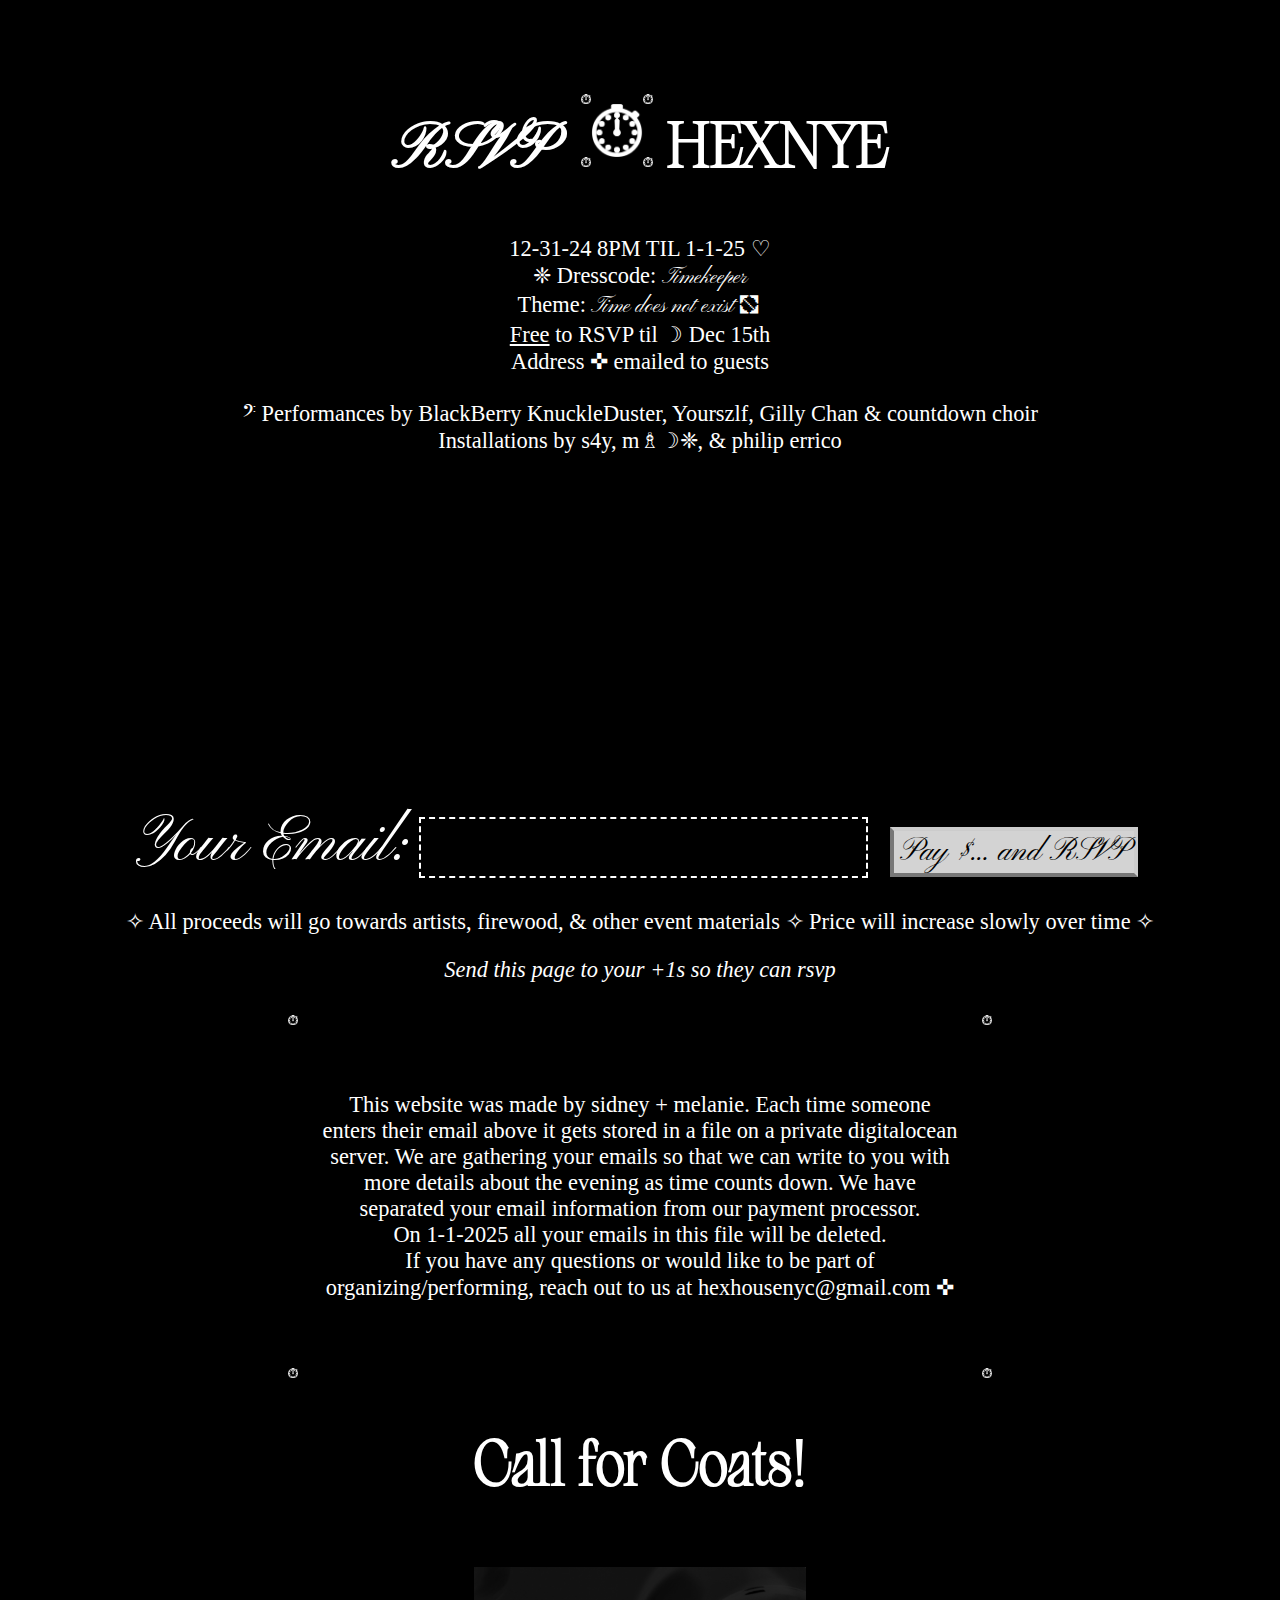
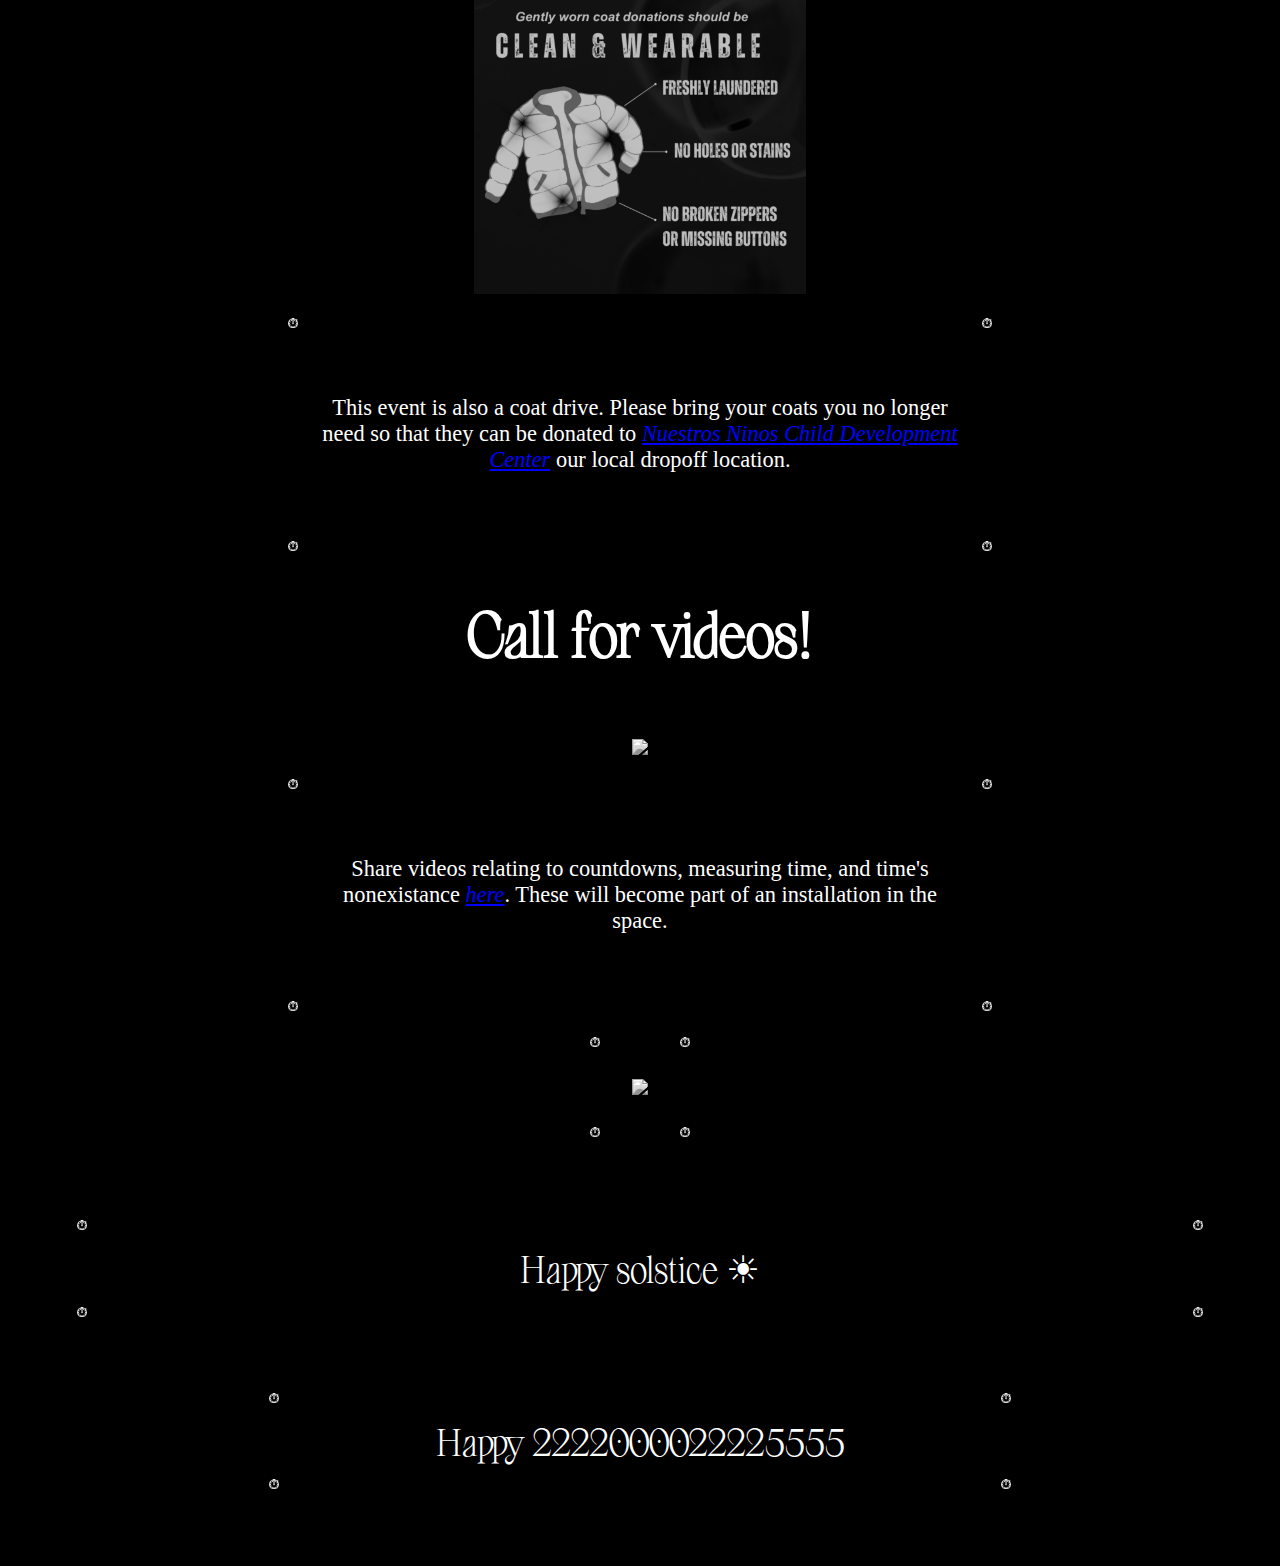
==== static/index.html @ cd202909 "more error handling tweaks" ====
<!DOCTYPE html>

<head>
  <meta charset="utf-8">
  <meta name="viewport" content="width=device-width, initial-scale=1">
  <link rel="stylesheet" type="text/css" href="assets/asciinema-player.css" />
  <link rel="stylesheet" type="text/css" href="style.css" />
  <title>2222000022225555</title>
  <link rel=stylesheet href="https://fonts.googleapis.com/css2?family=Pinyon+Script&display=swap">
  <style>

body:not([data-phase="start"]):not([data-phase="pay"]) #signupForm,
body:not([data-phase="pay"]) #payment-element,
body:not([data-phase="sending"]) #sending,
body:not([data-phase="sent"]) #afterSignup {
  display: none;
}

.center-container {
  width: 25vw;
  height: 25vw;
  display: block;
  margin: auto;
  overflow: hidden;
}

#demo {
  /* padding-top: 1.5em; */
}

#signupForm {
  font-size: 2em;
}

#signupForm button {
  font-size: 2rem;
  width: auto;
}

img {
  height: auto;
  max-width: 30%;
  filter: grayscale(100%);
  padding-bottom: 4em;
  border: 10px solid transparent;
  padding: 15px;
  /* margin: 2em; */
  border-image: url(assets/timer.png) 100%;
  padding: 1em;
  margin-top: .8em;
}

#coat {
  border: none !important;
  max-width: 26%;
  padding-top: 0 !important;
  padding-bottom: 0 !important;
  /* border: 2px dashed white; */
}

#countdown, #solstice{
  font-size: 1.2em;
    border: 10px solid transparent;
    padding: 15px;
    /* width: fit-content; */
    border-image: url(assets/timer.png) 100%;
    margin: 2em;
}

#countdown {
  margin-top: 1em;
  margin-left: 7em;
  margin-right: 7em;
}

#email {
  border-image: url(assets/timer.png) 100%;
  margin: 1em;
  margin-top: 0em;
  padding-top: 0em;

}

@media screen and (max-width : 480px) {
  img {
    height: auto;
    max-width: 80%;
  }


  input {
    width: 200px;
    padding: .2em;
  }

  #email-title {
    font-size: .8em;
  }

  .postscript {
    width: 85%;
  }

  .center-container {
    width: 58vw;
    height: 25vh;
  }

  #signupForm {
    /* margin-top: 2em; */
  }


  #countdown {
  margin-top: 1em;
  margin-left: 1em;
  margin-right: 1em;
}


#coat {
  max-width: 62%;
}






}

</style>
</head>


<body data-phase=start>
  <h1><span class="dfont">RSVP </span>&nbsp;<span><img id="timer-img" src="assets/timer.png"></span> <span span>HEXNYE</span></h1>
  <p> 
    12-31-24 8PM TIL 1-1-25 ♡
    <br>
    ❈ Dresscode: <span class="dfont">Timekeeper</span>

    <br>Theme: <span class="dfont">Time does not exist  ⛞</span><br>
    <u>Free</u> to RSVP til ☽ Dec 15th</u>
    <br>
    Address ✜ emailed to guests
    <br><br>
    𝄢 Performances by BlackBerry KnuckleDuster, Yourszlf, Gilly Chan & countdown choir<br>
    Installations by s4y,  m♗☽❈, & philip errico


  </p>
<!-- <h1>22222⏲⏲⏲⏲⏲2222255555</h1> -->
<div class="center-container">
  <div id="demo"></div>
</div>




<div id="email">
<form id=signupForm>
  <label><span id="email-title" class="dfont">Your&nbsp;Email:</span> <input name=email type=email required></input></label>
  <div id="payment-element"></div>
  <button class="dfont">Pay $<span id=price>…</span> and RSVP</button>
  <input type=hidden name=paymentIntent></input>
</form>
<div id=sending>
  Sending…
</div>
<div id=afterSignup>
  Thank you for your <span class="dfont">RSVP</span>&nbsp;<span><img id="timer-img" src="assets/timer.png"></span>
</div>
<p>✧ All proceeds will go towards artists, firewood, & other event materials ✧ Price will increase slowly over time ✧</p>
<p class="smaller"><i>Send this page to your +1s so they can rsvp</i></p>
</div>

<p class="postscript">
  This website was made by sidney + melanie. Each time someone enters their email above it gets stored in a file on a private digitalocean server. We are gathering your emails so that we can write to you with more details about the evening as time counts down. We have separated your email information from our payment processor. On&nbsp;1&#8288;-&#8288;1&#8288;-&#8288;2025 all your emails in this file will be deleted.
  <br>
  If you have any questions or would like to be part of organizing/performing, reach out to us at hexhousenyc@gmail.com ✜   
</p>
<h1>Call for Coats!</h1> 
<img id="coat" src="assets/coat.png">
<p class="postscript">
  <!-- <h1>Call for coats!</h1> -->
  This event is also a coat drive. Please bring your coats you no longer need so that they can be donated to <a href="https://nnccc.org/"><i>Nuestros Ninos Child Development Center</i></a> our local dropoff location.
</p>

<h1>Call for videos!</h1> 
<img id="coat" src="assets/poster.gif">
<p class="postscript">
  Share videos relating to countdowns, measuring time, and time's nonexistance <i><a href="/countdownvideos.html">here</a></i>. These will become part of an installation in the space.
</p>



<img src="assets/ca.png">

<div id="solstice">
  <div id="num">---</div>
  <span class="dfont">milliseconds</span><br>
  TIL <span class="dfont">Solstice</span>
</div>

</div>
<div id="countdown">
  <div id="num">---</div>
  <span class="dfont">milliseconds</span><br>
  TIL <span class="dfont">2025:</span>
</div>

<script>



function makeCountdown(el, targetDate, onEnd) {
  const targetTime = +targetDate;
  const countNode = el.firstChild;

  let animationFrame;

  const updateTimer = () => {
    const now = Date.now();
    const distance = targetTime - now;

    countNode.nodeValue = distance;

    if (distance < 0) {
      onEnd();
    } else {
      animationFrame = requestAnimationFrame(updateTimer);
    }
  };

  const obs = new IntersectionObserver(entries => {
    cancelAnimationFrame(animationFrame);
    if (entries[0].isIntersecting)
      updateTimer();
  });
  obs.observe(el);

  updateTimer();
}

makeCountdown(countdown.querySelector('#num'), new Date("January 1, 2025 00:00:00 EST"), () => {
  document.getElementById("countdown").textContent = "Happy 2222000022225555";
});

makeCountdown(solstice.querySelector('#num'), new Date("December 21, 2024 04:19:00 EST"), () => {
  document.getElementById("solstice").textContent = "Happy solstice ☀";
});

</script>
  <script src="assets/asciinema-player.min.js"></script>
  <script>
    AsciinemaPlayer.create('assets/10.cast', document.getElementById('demo'), {
      speed: 2,
      idleTimeLimit: 1,
      autoPlay: true,
      loop: true,
      preload: true,
      controls: false,
      cols: 57,
      rows: 26,
      // terminalFontSize: "big",
      // fit: "both",
      startAt: 4,
      theme: 'bla',

    });
  </script>
  <script type=module>

    let stripe, elements, paymentElement;
    let stripeKey;
    let quotedPrice;

    let paymentDeets = fetch("/pay/deets").then(r => r.json());

    paymentDeets.then(deets => {
      stripeKey = deets.stripeKey;
    });

    const updatePrice = async () => {
      const { priceRange } = await paymentDeets;
      const { start, end, exp } = priceRange;

      const where = Math.pow((Date.now() - start.time) / (end.time - start.time), exp);
      const interpPrice = Math.floor(start.price + (end.price - start.price) * where);

      quotedPrice = interpPrice;
      price.textContent = (interpPrice / 100).toFixed(2);
    };

    setInterval(updatePrice, 1000);
    updatePrice();

    const loadStripe = async () => {
      const scriptEl = document.createElement('script');
      const loadPromise = new Promise(r => scriptEl.onload = r);
      scriptEl.src = "https://js.stripe.com/v3/";
      document.body.appendChild(scriptEl);
      await loadPromise;
      stripe = Stripe(stripeKey);

      elements = stripe.elements({
        mode: 'payment',
        amount: 1099,
        currency: 'usd',
        appearance: {
          theme: 'night',
        },
      });
      paymentElement = elements.create('payment', { layout: 'accordion'});
      paymentElement.mount('#payment-element');
    };

    signupForm.addEventListener('submit', async e => {
      e.preventDefault();

      const submitBtn = signupForm.querySelector('button');
      const onError = err => {
        console.log(err);
        document.body.dataset.phase = 'pay';
        submitBtn.disabled = false;
      };

      if (document.body.dataset.phase == 'pay') {
        if (submitBtn.disabled)
          return;
        submitBtn.disabled = true;

        {
          const {error} = await elements.submit();
          if (error)
            return onError(error);
        }

        document.body.dataset.phase = 'sending';

        let paymentIntent;
        try {
          paymentIntent = await (await fetch("/pay/new", {
            method: 'POST',
            body: new FormData(e.target),
          })).json();
        } catch (e) {
          return onError(error);
        }

        // Bail if the server-side price is > 5¢ away from our last-displayed price. Don't trust the server :-)
        if (Math.abs(paymentIntent.price - quotedPrice) > 5) {
          return onError(`Client side price (${quotedPrice}) too different from server-side price (${paymentIntent.price})`);
        }

        signupForm.elements.paymentIntent.value = paymentIntent.client_secret;

        await fetch("/register", {
          method: 'POST',
          body: new FormData(signupForm),
        });

        {
          const {error} = await stripe.confirmPayment({
            elements, 
            clientSecret: paymentIntent.client_secret,
            confirmParams: {
              return_url: new URL('/?return_from_payment', location).href,
            },
            redirect: "if_required",
          });
          if (error)
            return onError(error);
        }
        
        document.body.dataset.phase = 'sent';
        afterSignup.scrollIntoView({
          block: 'center',
        });

        return;
      }

      document.body.dataset.phase = 'sending';
      await loadStripe();
      document.body.dataset.phase = 'pay';
    });

  </script>
---- static/style.css ----
@font-face {
    font-family: 'LaBorisette';
    src: url('assets/LaBorisette-Regular.otf') format("opentype");
}

@font-face {
    font-family: 'Fantome';
    src: url('assets/Fantome-Regular.otf') format("opentype");
}

html,
body {
  margin: 0;
  padding: 0;
  font-family: Skanaus;
  /* font-family: LaBorisette; */
  /* font-family: Fantome; */
}

*, *:before, *:after {
  box-sizing: inherit;
}

h1 {
  font-size: 2em;
}

#timer-img {
  width: .8em;
  padding-bottom: 0px;
  padding: 0px;
}

.ornate {
  font-family: LaBorisette;
  font-size: .95em;
}

.asciinema-player-theme-bla {
  --term-color-foreground: #eceff4;
  --term-color-background: #000000;

  --term-color-0: #000000;
  --term-color-1: #bf616a;
  --term-color-2: #a3be8c;
  --term-color-3: #ffffff;
  --term-color-4: #81a1c1;
  --term-color-5: #b48ead;
  --term-color-6: #88c0d0;
  --term-color-7: #eceff4;
}

    @font-face {
      font-family: Skanaus;
      src: url("assets/Skanaus-Display.otf") format("opentype");
    }
    
    body {
  background-color: rgb(0, 0, 0);
  color: rgb(255, 255, 255);
  text-align: center;
  font-size: 2em;
  width: 100%;
}

p {
  /* font-family:  "Times"; */
  font-family:  "Garamond, Georgia, serif";
  font-size: .7em;
  
}

.smaller {
 font-size: .7em;

}

input {
  background: none;
  padding: .5em;
    font-family: Skanaus;
    font-size: .3em;
    height: .8em;
    border: 2px dashed white;
    font: inherit;
    font-size: 0.5em;
    color: inherit;
}


#borderimg { 
  border: 10px solid transparent;
  padding: 15px;
  border-image: url(assets.timer.png) 30 round;
}

.dfont {
  font-family: "Pinyon Script";
}

a {
  color: blue;
}
a:visited {
  color: blue;
 
}

.postscript {
  width: 50%;
  display: block;
  margin: auto;
  text-align: center;
  padding-bottom: 3em;
  padding-top: 3em;
  margin-top: .8em;
  padding-left: 1em;
  padding-right: 1em;
 
  border: 10px solid transparent;
   
    /* margin: 2em; */
    border-image: url(assets/timer.png) 100%;
  
}

button {
  margin: 0.25em;
  width: 3em;
  font: inherit;
  background-color: lightgrey;
  border-radius: 0%;
  color: #000000;
  border-top: #ccc 4px solid;
  border-right: #ccc 4px solid;
  border-bottom: #777 4px solid;
  border-left: #777 4px solid;
}

#videoSubmissions {
  padding: 0.5em;
}

#videoSubmissions li {
  list-style: none;
  text-align: left;
  border-bottom: 1px solid white;
  margin: 0;
  padding: 0.25em;
  overflow: auto;
}

#payment-element {
  margin: 0.5em 0;
}
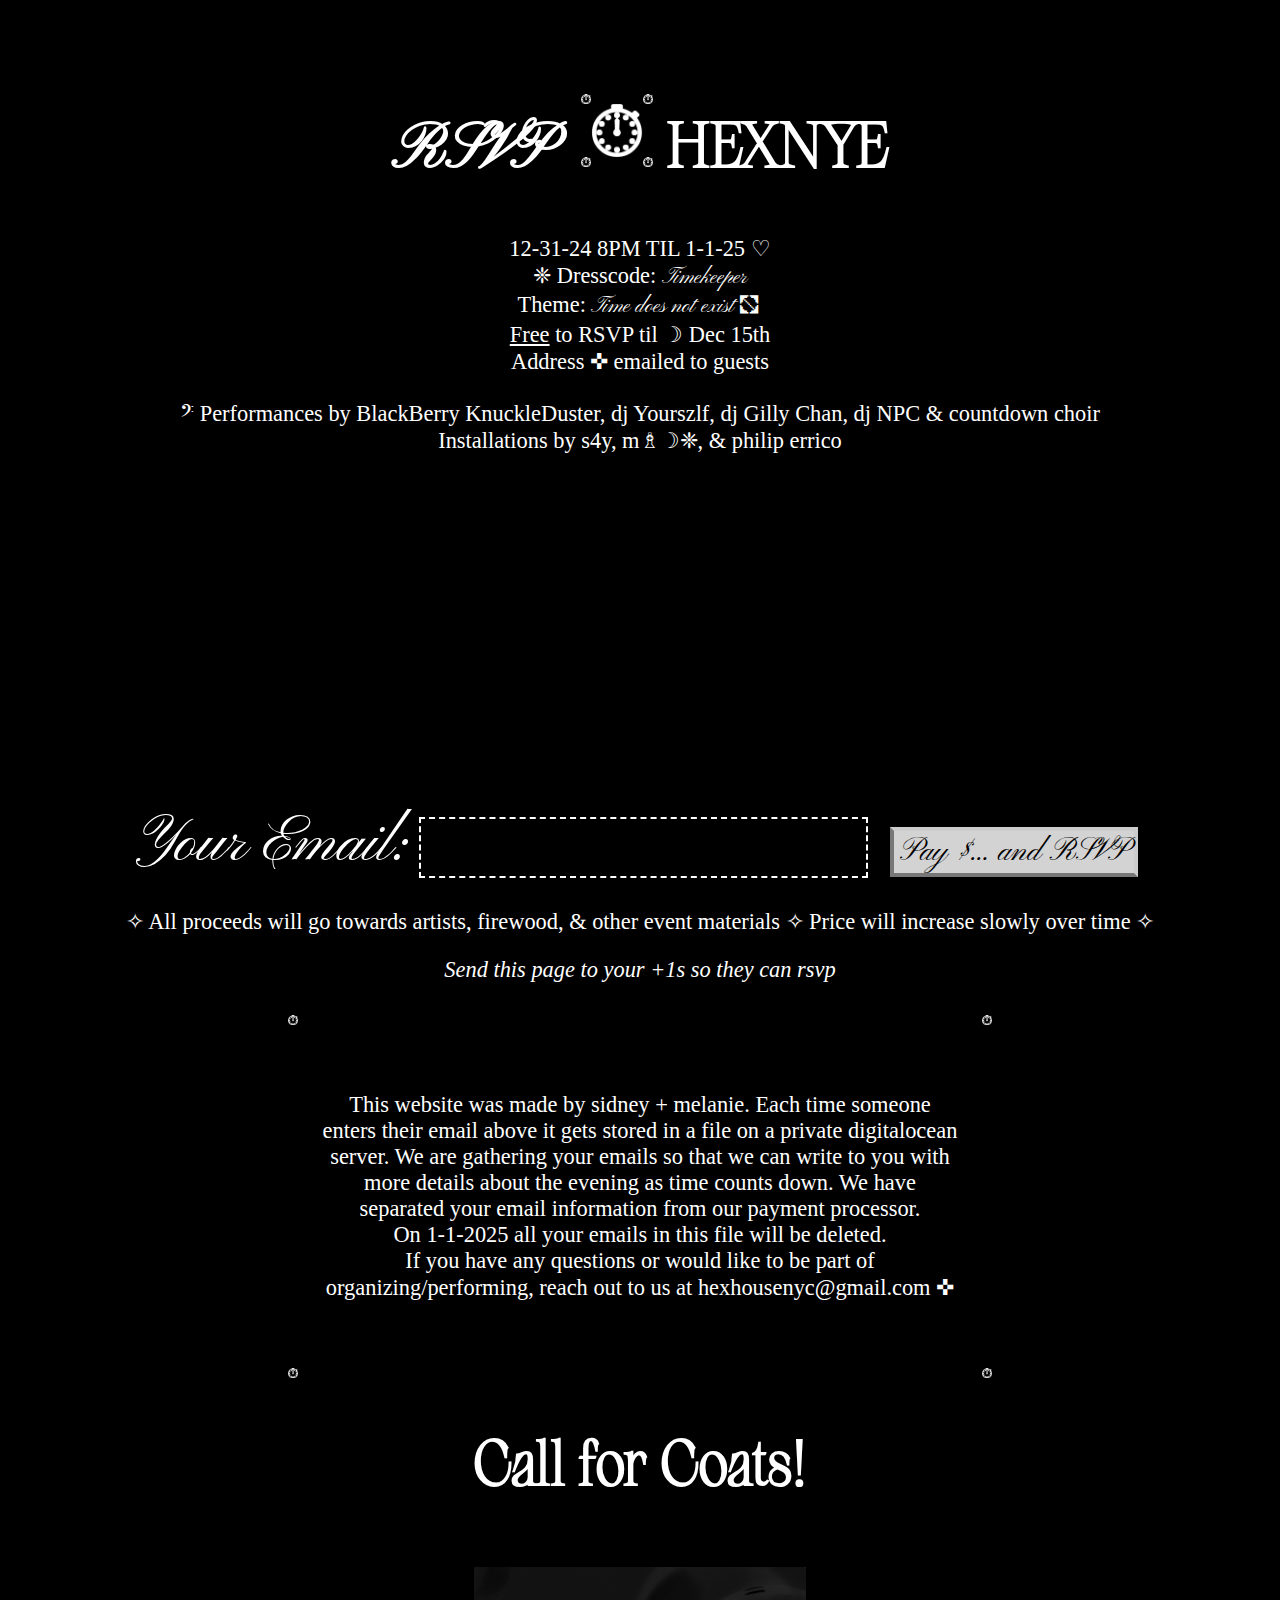
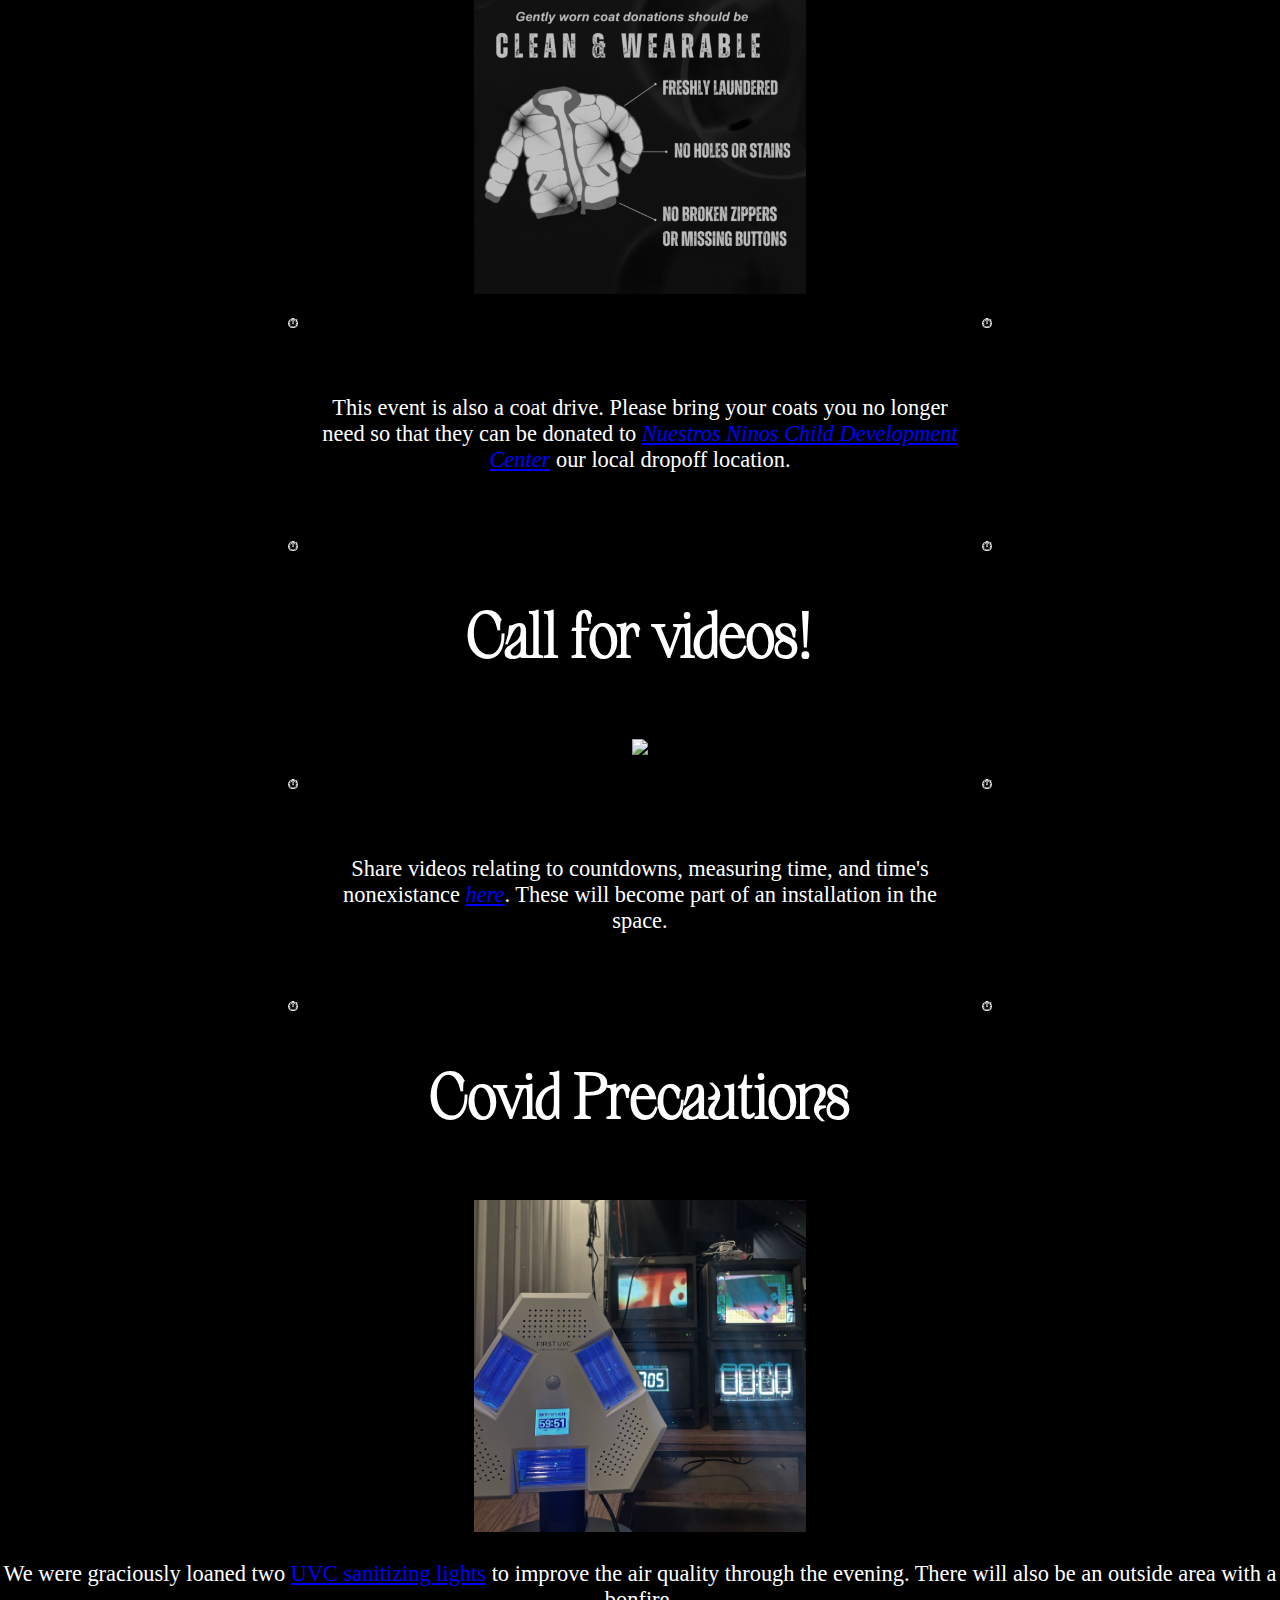
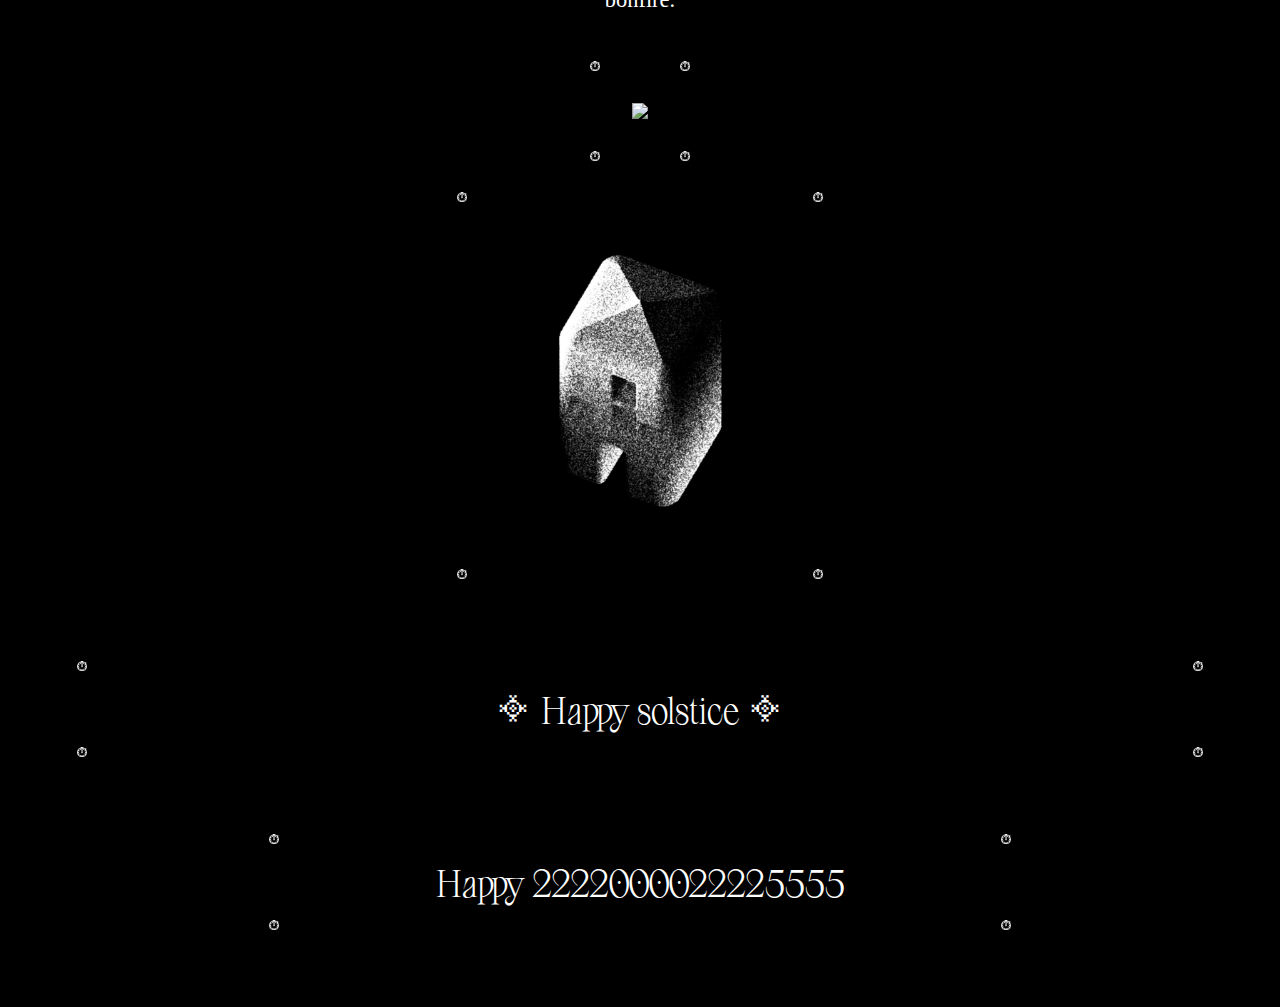
==== commit c0e5ba20: "emailed soon added" ====
--- a/static/index.html
+++ b/static/index.html
@@ -40,7 +40,7 @@
 img {
   height: auto;
   max-width: 30%;
-  filter: grayscale(100%);
+  filter: grayscale(40%);
   padding-bottom: 4em;
   border: 10px solid transparent;
   padding: 15px;
@@ -81,11 +81,19 @@
 
 }
 
+#house {
+  width: 22%;
+}
+
 @media screen and (max-width : 480px) {
   img {
     height: auto;
     max-width: 80%;
   }
+
+  #house {
+  width: 39%;
+}
 
 
   input {
@@ -145,7 +153,7 @@
     <br>
     Address ✜ emailed to guests
     <br><br>
-    𝄢 Performances by BlackBerry KnuckleDuster, Yourszlf, Gilly Chan & countdown choir<br>
+    𝄢 Performances by BlackBerry KnuckleDuster, dj Yourszlf, dj Gilly Chan, dj NPC & countdown choir<br>
     Installations by s4y,  m♗☽❈, & philip errico
 
 
@@ -154,8 +162,6 @@
 <div class="center-container">
   <div id="demo"></div>
 </div>
-
-
 
 
 <div id="email">
@@ -169,7 +175,7 @@
   Sending…
 </div>
 <div id=afterSignup>
-  Thank you for your <span class="dfont">RSVP</span>&nbsp;<span><img id="timer-img" src="assets/timer.png"></span>
+  Thank you for your <span class="dfont">RSVP.<br>You will receive an email soon. </span>&nbsp;<span><img id="timer-img" src="assets/timer.png"></span>
 </div>
 <p>✧ All proceeds will go towards artists, firewood, & other event materials ✧ Price will increase slowly over time ✧</p>
 <p class="smaller"><i>Send this page to your +1s so they can rsvp</i></p>
@@ -193,9 +199,13 @@
   Share videos relating to countdowns, measuring time, and time's nonexistance <i><a href="/countdownvideos.html">here</a></i>. These will become part of an installation in the space.
 </p>
 
-
+<h1>Covid Precautions</h1>
+<img id="coat" src="assets/light.jpg">
+<p>We were graciously loaned two <a href="https://pmc.ncbi.nlm.nih.gov/articles/PMC10684113/">UVC sanitizing lights</a> to improve the air quality through the evening. There will also be an outside area with a bonfire.</p>
 
 <img src="assets/ca.png">
+<br>
+<img id="house" src="assets/house3.png">
 
 <div id="solstice">
   <div id="num">---</div>
@@ -248,7 +258,7 @@
 });
 
 makeCountdown(solstice.querySelector('#num'), new Date("December 21, 2024 04:19:00 EST"), () => {
-  document.getElementById("solstice").textContent = "Happy solstice ☀";
+  document.getElementById("solstice").textContent = "᳀ Happy solstice ᳀";
 });
 
 </script>
@@ -289,7 +299,12 @@
       const where = Math.pow((Date.now() - start.time) / (end.time - start.time), exp);
       const interpPrice = Math.floor(start.price + (end.price - start.price) * where);
 
+      if (quotedPrice == interpPrice)
+        return;
+
       quotedPrice = interpPrice;
+      if (elements)
+        elements.update({ amount: quotedPrice });
       price.textContent = (interpPrice / 100).toFixed(2);
     };
 
@@ -306,7 +321,7 @@
 
       elements = stripe.elements({
         mode: 'payment',
-        amount: 1099,
+        amount: quotedPrice,
         currency: 'usd',
         appearance: {
           theme: 'night',
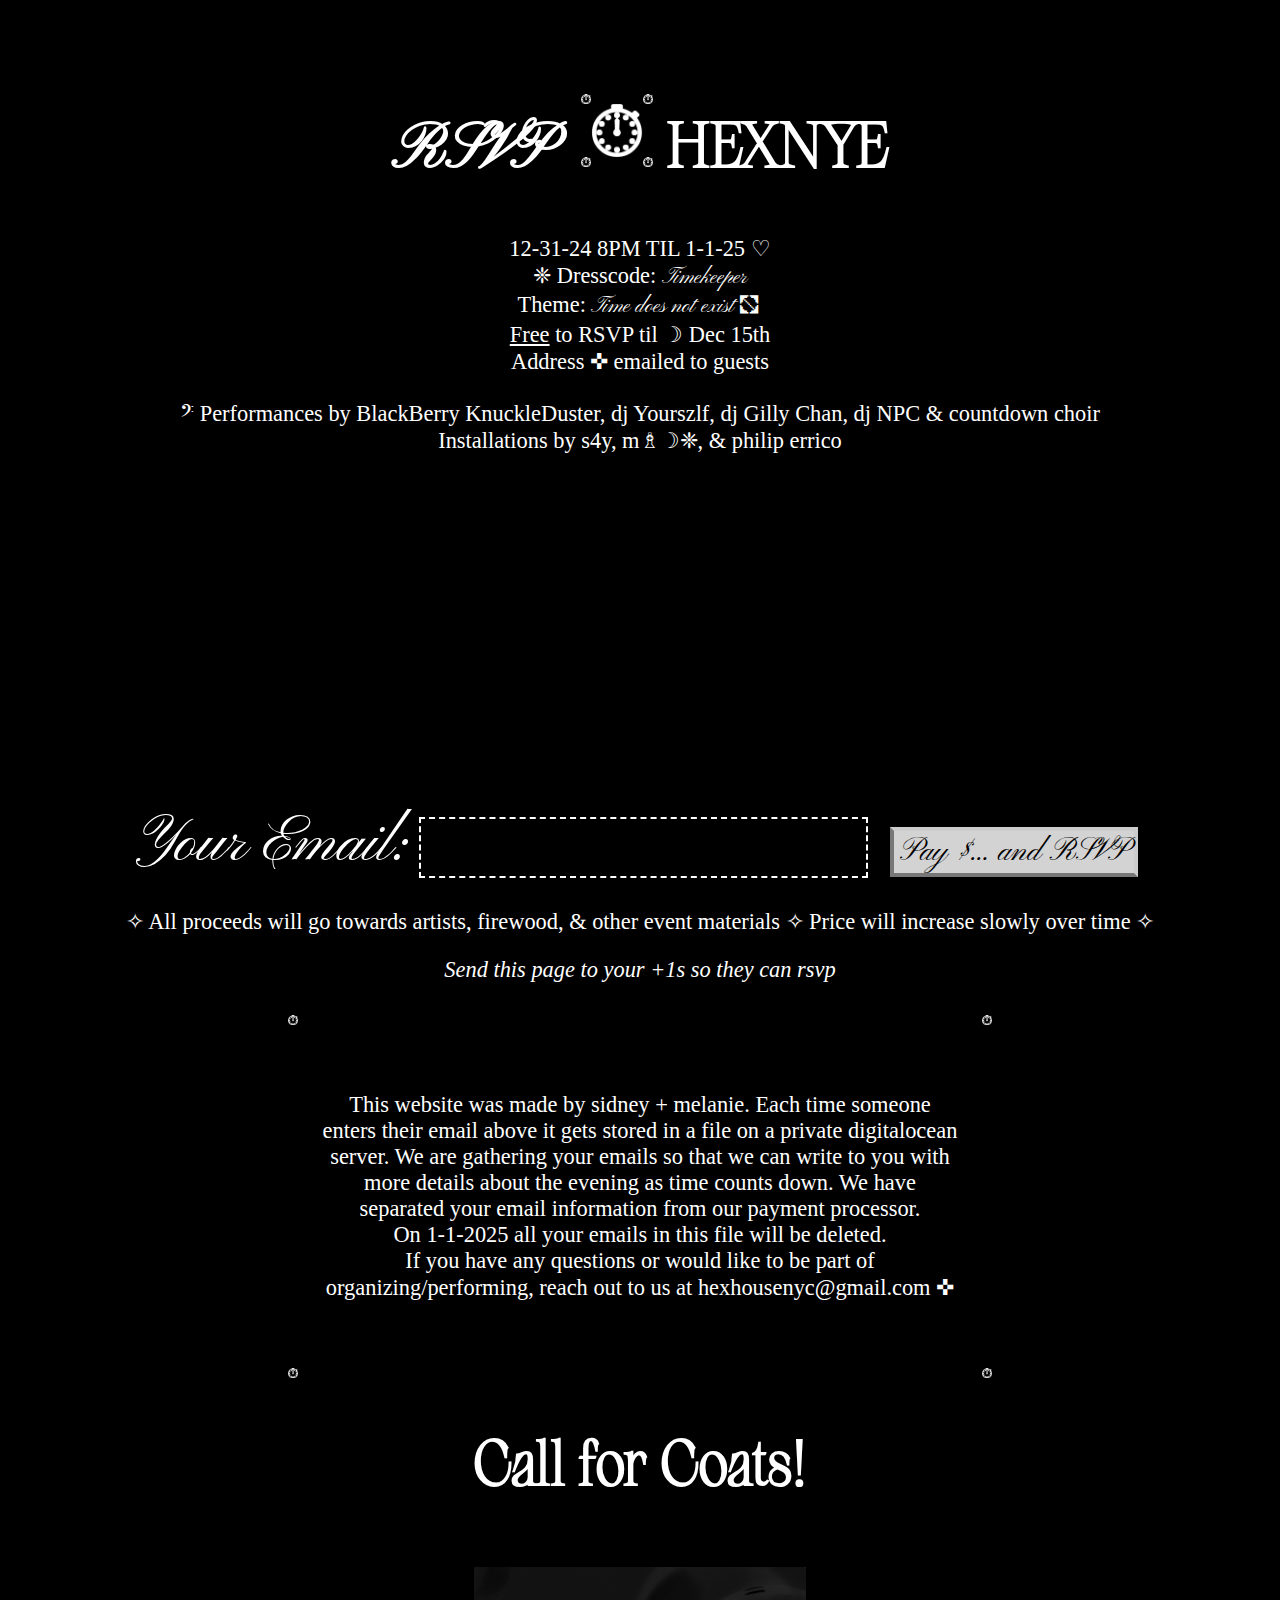
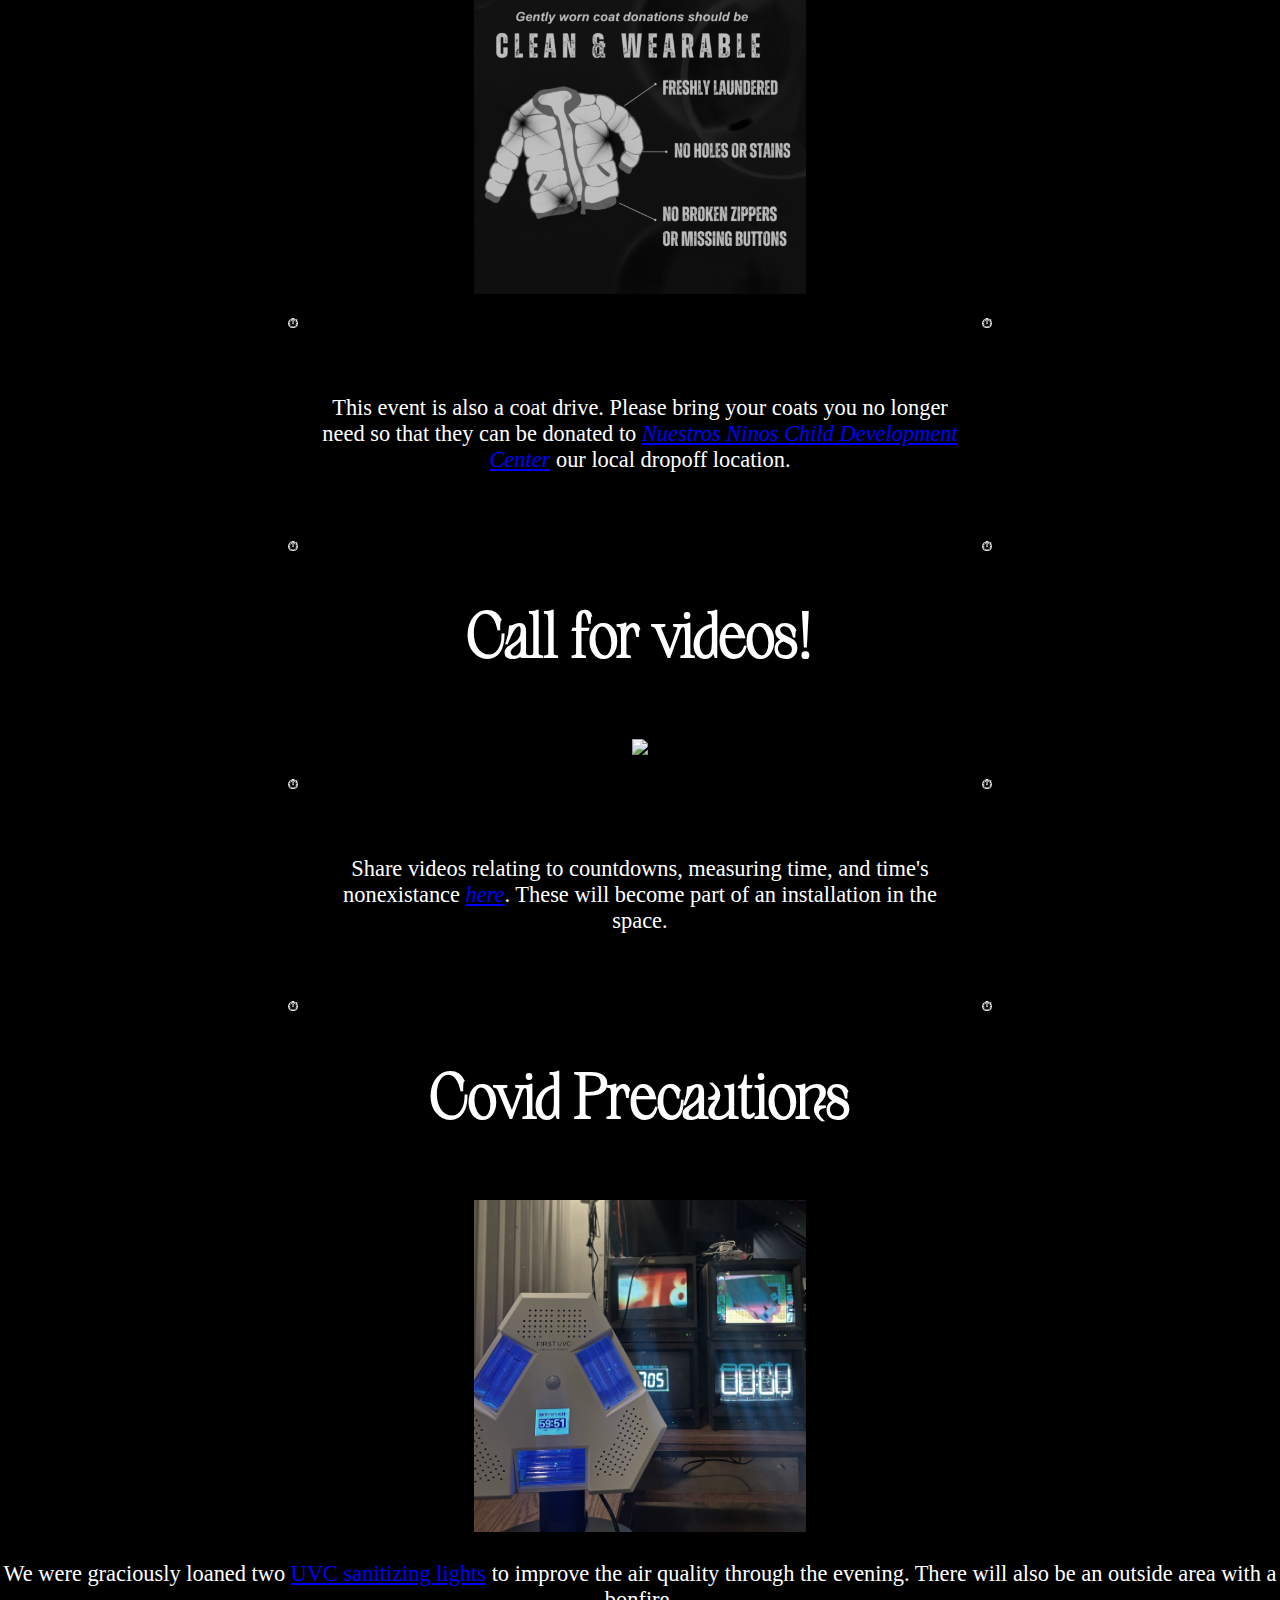
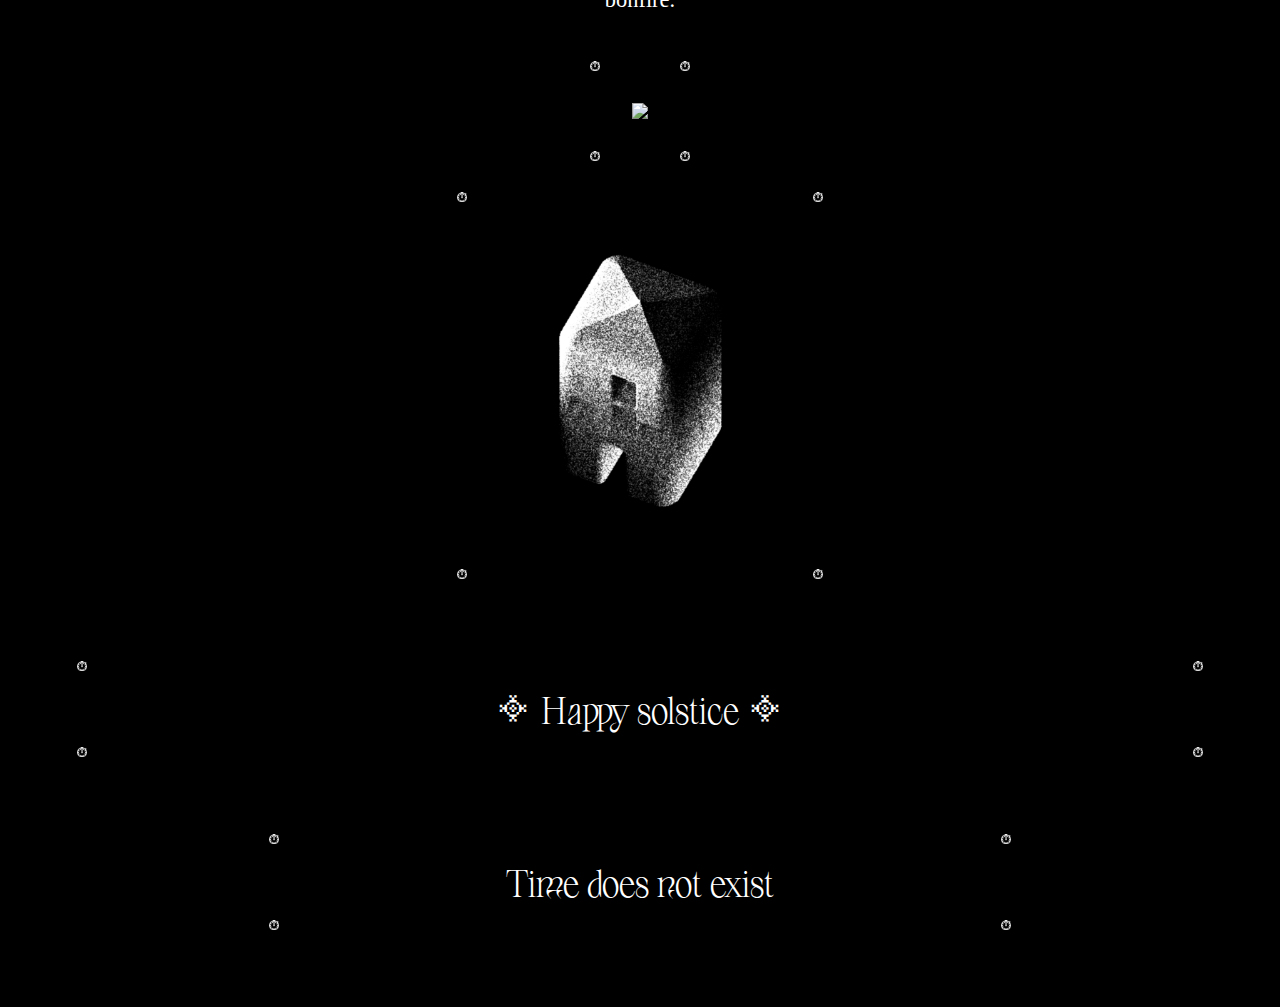
==== commit a21d37ad: "address in conf message" ====
--- a/static/index.html
+++ b/static/index.html
@@ -111,7 +111,7 @@
 
   .center-container {
     width: 58vw;
-    height: 25vh;
+    height: 30vh;
   }
 
   #signupForm {
@@ -175,7 +175,7 @@
   Sending…
 </div>
 <div id=afterSignup>
-  Thank you for your <span class="dfont">RSVP.<br>You will receive an email soon. </span>&nbsp;<span><img id="timer-img" src="assets/timer.png"></span>
+  ADDRESS: 366 devoe st Unit 1. <br>! BYOB !</br>You will receive an email with more info if you RSVP'd before 12pm NYE. </span>&nbsp;<span><img id="timer-img" src="assets/timer.png"></span>
 </div>
 <p>✧ All proceeds will go towards artists, firewood, & other event materials ✧ Price will increase slowly over time ✧</p>
 <p class="smaller"><i>Send this page to your +1s so they can rsvp</i></p>
@@ -254,7 +254,7 @@
 }
 
 makeCountdown(countdown.querySelector('#num'), new Date("January 1, 2025 00:00:00 EST"), () => {
-  document.getElementById("countdown").textContent = "Happy 2222000022225555";
+  document.getElementById("countdown").textContent = "Time does not exist";
 });
 
 makeCountdown(solstice.querySelector('#num'), new Date("December 21, 2024 04:19:00 EST"), () => {
@@ -402,4 +402,7 @@
       document.body.dataset.phase = 'pay';
     });
 
+ 
+
+
   </script>
